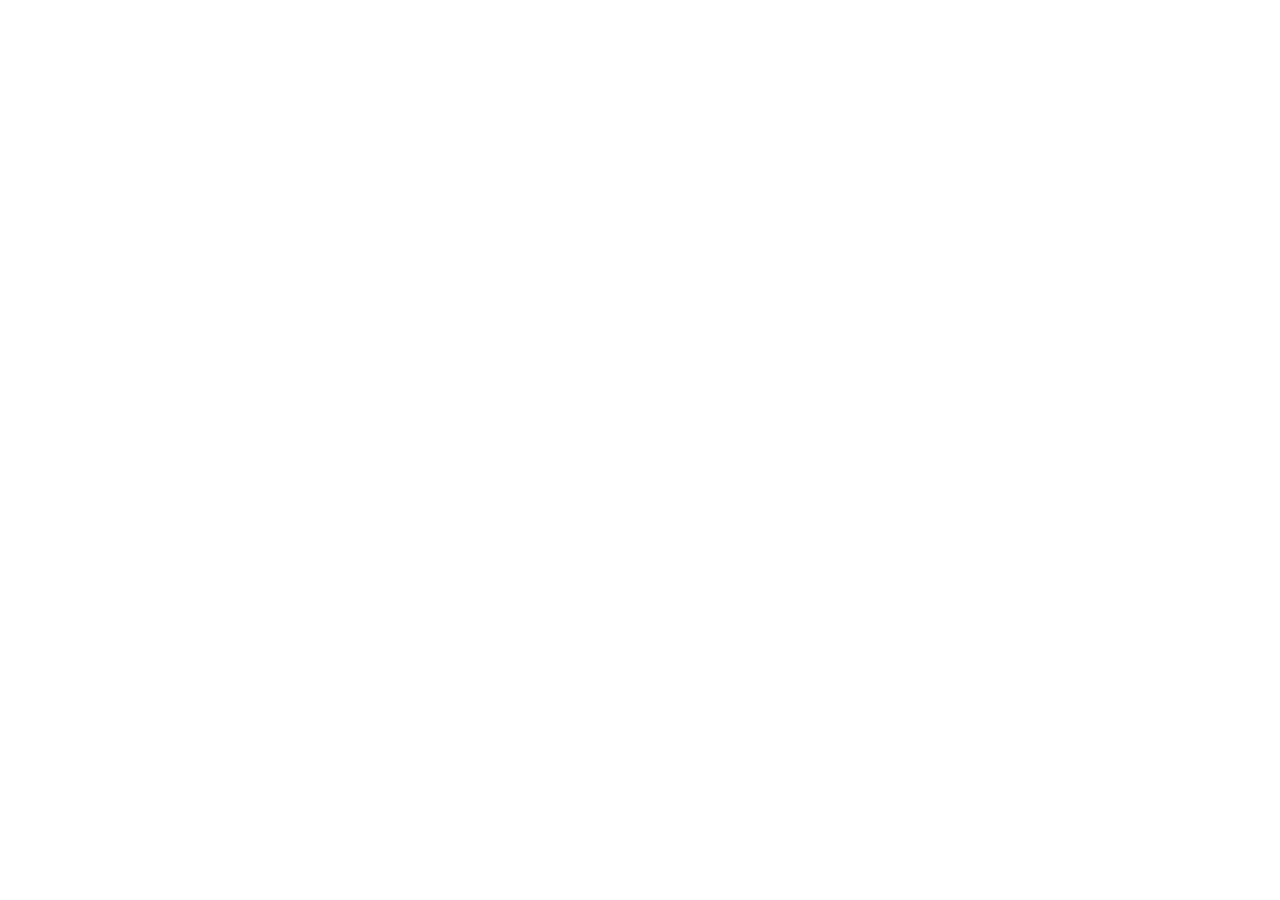
==== Password_Gen/index.html @ 9810483d "started" ====
<!DOCTYPE html>
<html lang="en">

<head>
  <meta charset="UTF-8">
  <meta name="viewport" content="width=device-width, initial-scale=1.0">
  <link rel="stylesheet" href="style.css">
  <title>Password Generator</title>
</head>
<script src="main.js"></script>

<body>

</body>

</html>
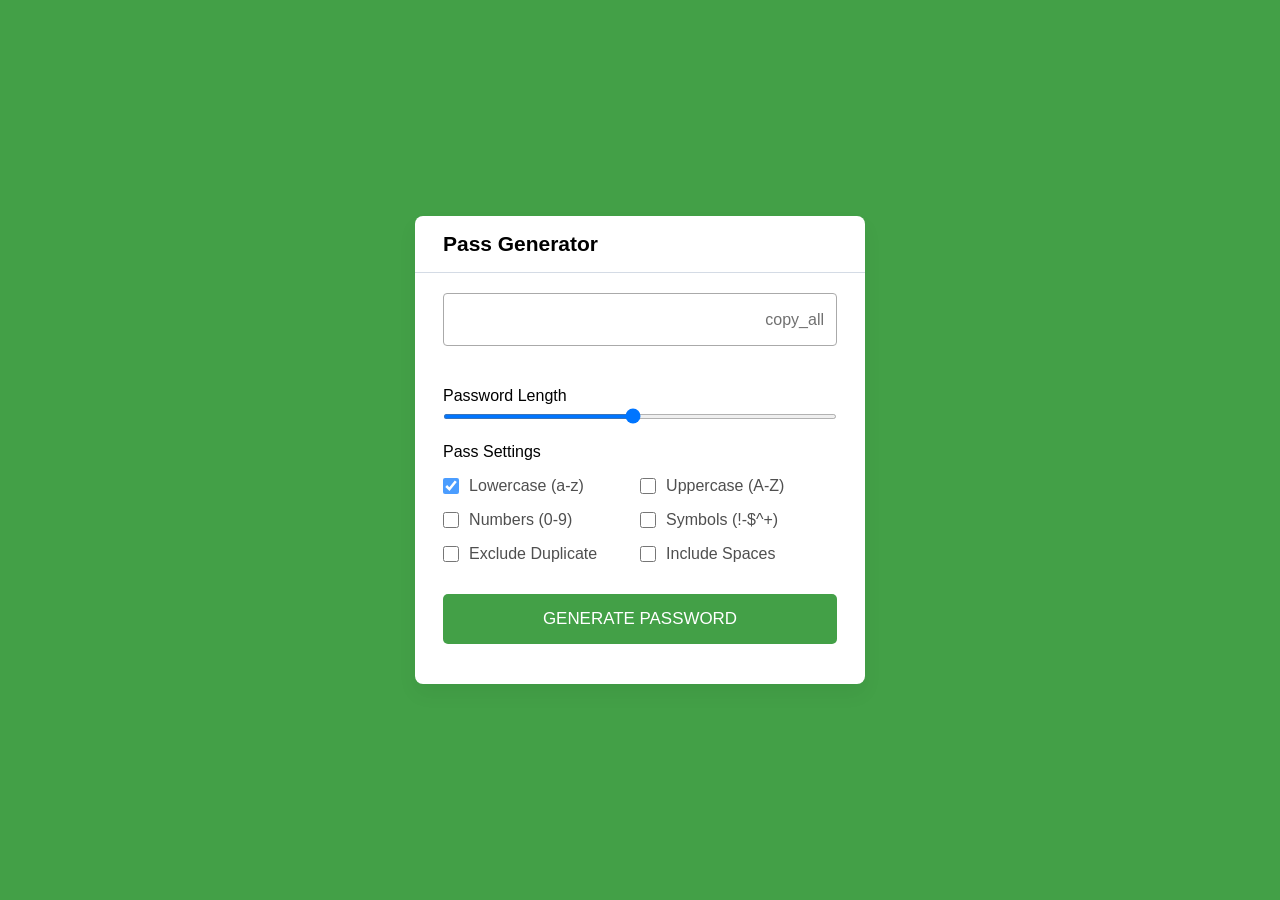
==== commit a7bd1aa3: "html / css done" ====
--- a/Password_Gen/index.html
+++ b/Password_Gen/index.html
@@ -5,12 +5,65 @@
   <meta charset="UTF-8">
   <meta name="viewport" content="width=device-width, initial-scale=1.0">
   <link rel="stylesheet" href="style.css">
+  <link href="https://fonts.googleapis.com/css2?family=Material+Symbols+Outlined" rel="stylesheet" />
   <title>Password Generator</title>
 </head>
-<script src="main.js"></script>
+
 
 <body>
+  <div class="container">
+    <h2>Pass Generator</h2>
+    <div class="wrapper">
+      <div class="input-box">
+        <input type="text" disabled>
+        <span class="material-symbols-rounded">copy_all</span>
+      </div>
+      <div class="pass-indicator"></div>
+      <div class="pass-length">
+        <div class="details">
+          <label class="title">Password Length</label>
+          <span></span>
+        </div>
+        <input type="range" min="1" max="30" value="15" step="1">
+      </div>
 
+      <div class="pass-settings">
+        <label class="title">Pass Settings</label>
+        <ul class="options">
+          <li class="option">
+            <input type="checkbox" id="lowercase" checked>
+            <label for="lowercase">Lowercase (a-z)</label>
+          </li>
+          <li class="option">
+            <input type="checkbox" id="uppercase">
+            <label for="uppercase">Uppercase (A-Z)</label>
+          </li>
+          <li class="option">
+            <input type="checkbox" id="numbers">
+            <label for="numbers">Numbers (0-9)</label>
+          </li>
+          <li class="option">
+            <input type="checkbox" id="symbols">
+            <label for="symbols">Symbols (!-$^+)</label>
+          </li>
+          <li class="option">
+            <input type="checkbox" id="exc-duplicate">
+            <label for="exc-duplicate">Exclude Duplicate</label>
+          </li>
+          <li class="option">
+            <input type="checkbox" id="spaces">
+            <label for="spaces">Include Spaces</label>
+          </li>
+        </ul>
+      </div>
+
+
+
+      <button class="generate-btn">Generate Password</button>
+
+    </div>
+  </div>
+  <script src="main.js"></script>
 </body>
 
 </html>
--- a/Password_Gen/style.css
+++ b/Password_Gen/style.css
@@ -0,0 +1,157 @@
+* {
+  margin: 0;
+  padding: 0;
+  box-sizing: border-box;
+  font-family: "Poppins", sans-serif;
+}
+
+body {
+  display: flex;
+  align-items: center;
+  justify-content: center;
+  min-height: 100vh;
+  background: #43a047;
+  font-family: system-ui, -apple-system, BlinkMacSystemFont, "Segoe UI", Roboto,
+    Oxygen, Ubuntu, Cantarell, "Open Sans", "Helvetica Neue", sans-serif;
+}
+
+.container {
+  width: 450px;
+  background: #fff;
+  border-radius: 8px;
+  box-shadow: 0 10px 20px rgba(0, 0, 0, 0.05);
+}
+
+.container h2 {
+  font-weight: 600;
+  font-size: 1.31rem;
+  padding: 1rem 1.75rem;
+  border-bottom: 1px solid #d4dbe5;
+}
+
+.wrapper {
+  margin: 1.25rem 1.75rem;
+}
+
+.wrapper .input-box {
+  position: relative;
+}
+
+.input-box input {
+  width: 100%;
+  height: 53px;
+  color: #000;
+  background: none;
+  font-size: 1.06rem;
+  font-weight: 500;
+  border-radius: 4px;
+  letter-spacing: 1.4px;
+  border: 1px solid #aaa;
+  padding: 0 2.85rem 0 1rem;
+}
+
+.input-box span {
+  position: absolute;
+  right: 13px;
+  cursor: pointer;
+  line-height: 53px;
+  color: #707070;
+}
+
+.input-box span:hover {
+  color: #43a047 !important;
+}
+
+.wrapper .pass-indicator {
+  width: 100%;
+  height: 4px;
+  position: relative;
+  margin-top: 0.75rem;
+  border-radius: 25px;
+}
+
+.pass-indicator::before {
+  position: absolute;
+  content: "";
+  height: 100%;
+  width: 50%;
+  border-radius: inherit;
+  transition: width 0.3s ease;
+}
+
+.pass-indicator#weak::before {
+  width: 20%;
+  background: #e64a4a;
+}
+
+.pass-indicator#medium::before {
+  width: 50%;
+  background: #f1c80b;
+}
+
+.pass-indicator#strong::before {
+  width: 100%;
+  background: #43a047;
+}
+
+.wrapper .pass-length {
+  margin: 1.56rem 0 1.25rem;
+}
+
+.pass-length .details {
+  display: flex;
+  justify-content: space-between;
+}
+
+.pass-length input {
+  width: 100%;
+  height: 5px;
+}
+
+.pass-settings .options {
+  display: flex;
+  list-style: none;
+  flex-wrap: wrap;
+  margin-top: 1rem;
+}
+
+.pass-settings .options .option {
+  display: flex;
+  align-items: center;
+  margin-bottom: 1rem;
+  width: calc(100% / 2);
+}
+
+.options .option:first-child {
+  pointer-events: none;
+}
+
+.options .option:first-child input {
+  opacity: 0.7;
+}
+
+.options .option input {
+  height: 16px;
+  width: 16px;
+  cursor: pointer;
+}
+
+.options .option label {
+  cursor: pointer;
+  color: #4f4f4f;
+  padding-left: 0.63rem;
+}
+
+.wrapper .generate-btn {
+  width: 100%;
+  color: #fff;
+  border: none;
+  outline: none;
+  cursor: pointer;
+  background: #43a047;
+  font-size: 1.06rem;
+  padding: 0.94rem 0;
+  border-radius: 5px;
+  text-transform: uppercase;
+  margin: 0.94rem 0 1.3rem;
+}
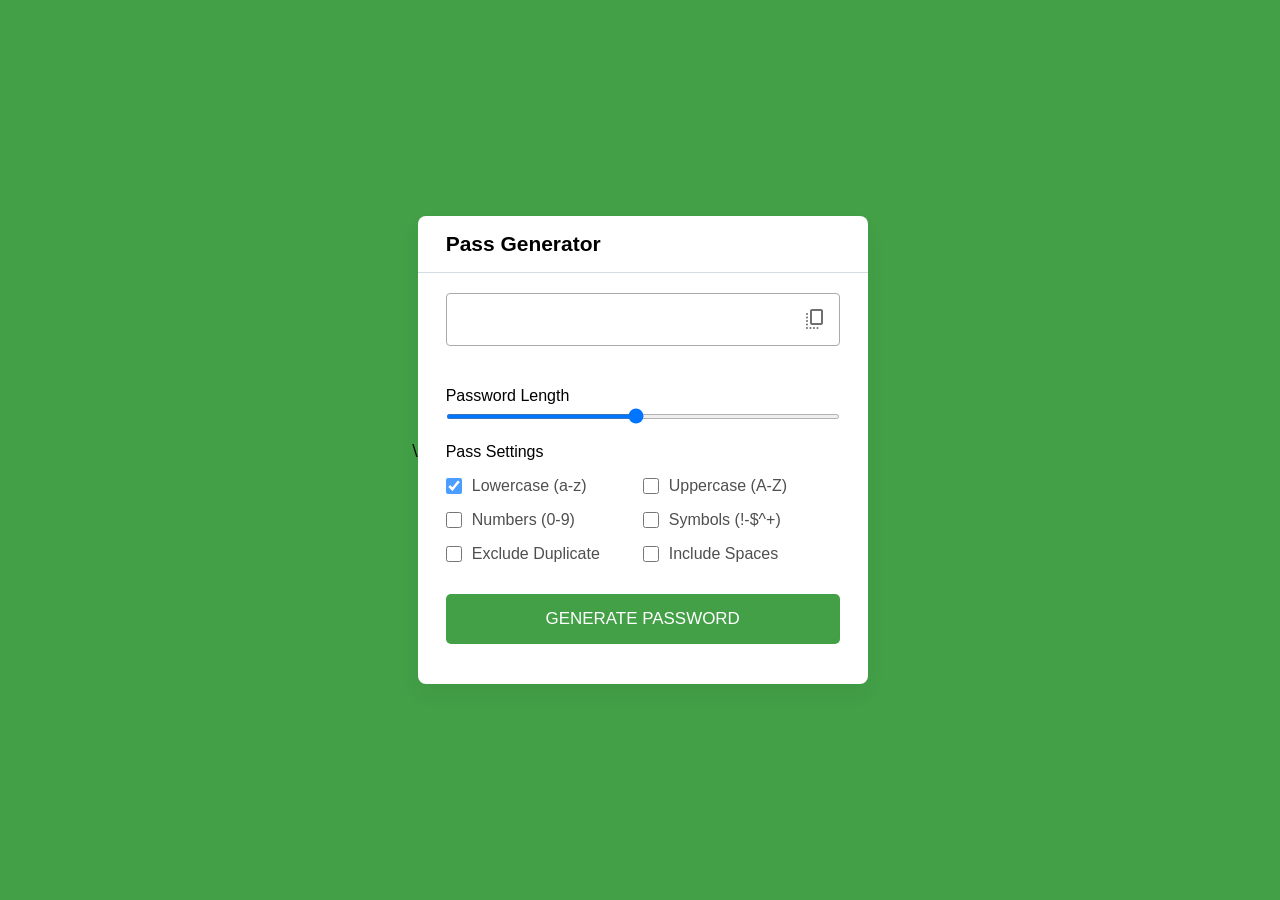
==== commit 2de212f0: "started" ====
--- a/Password_Gen/index.html
+++ b/Password_Gen/index.html
@@ -4,8 +4,9 @@
 <head>
   <meta charset="UTF-8">
   <meta name="viewport" content="width=device-width, initial-scale=1.0">
+  \
+  <link href="https://fonts.googleapis.com/css2?family=Material+Symbols+Rounded" rel="stylesheet" />
   <link rel="stylesheet" href="style.css">
-  <link href="https://fonts.googleapis.com/css2?family=Material+Symbols+Outlined" rel="stylesheet" />
   <title>Password Generator</title>
 </head>
 
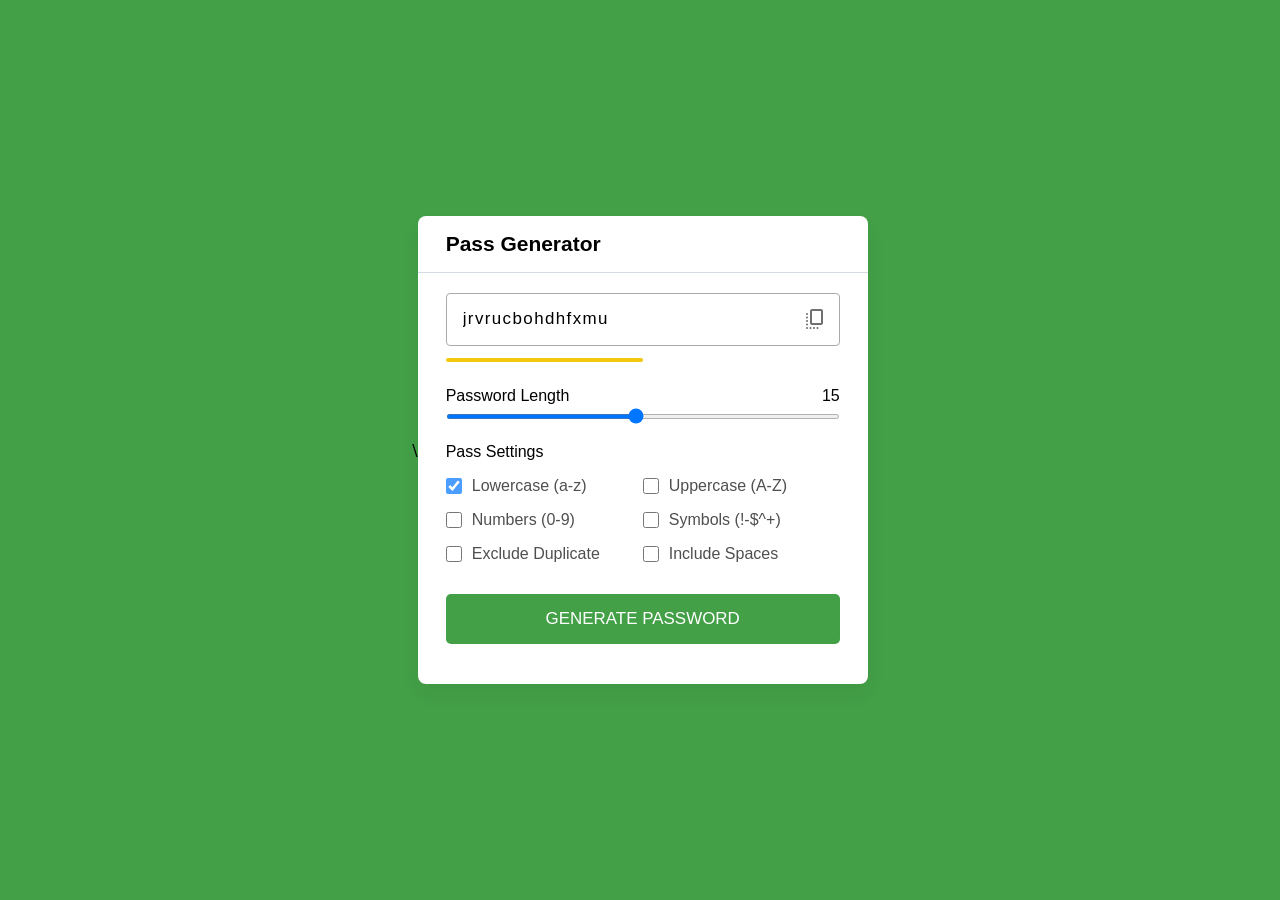
==== commit 92ecf216: "done" ====
--- a/Password_Gen/index.html
+++ b/Password_Gen/index.html
@@ -10,8 +10,8 @@
   <title>Password Generator</title>
 </head>
 
+<body>
 
-<body>
   <div class="container">
     <h2>Pass Generator</h2>
     <div class="wrapper">
@@ -64,7 +64,14 @@
 
     </div>
   </div>
+
+
+
+
+
   <script src="main.js"></script>
 </body>
 
+
+
 </html>
